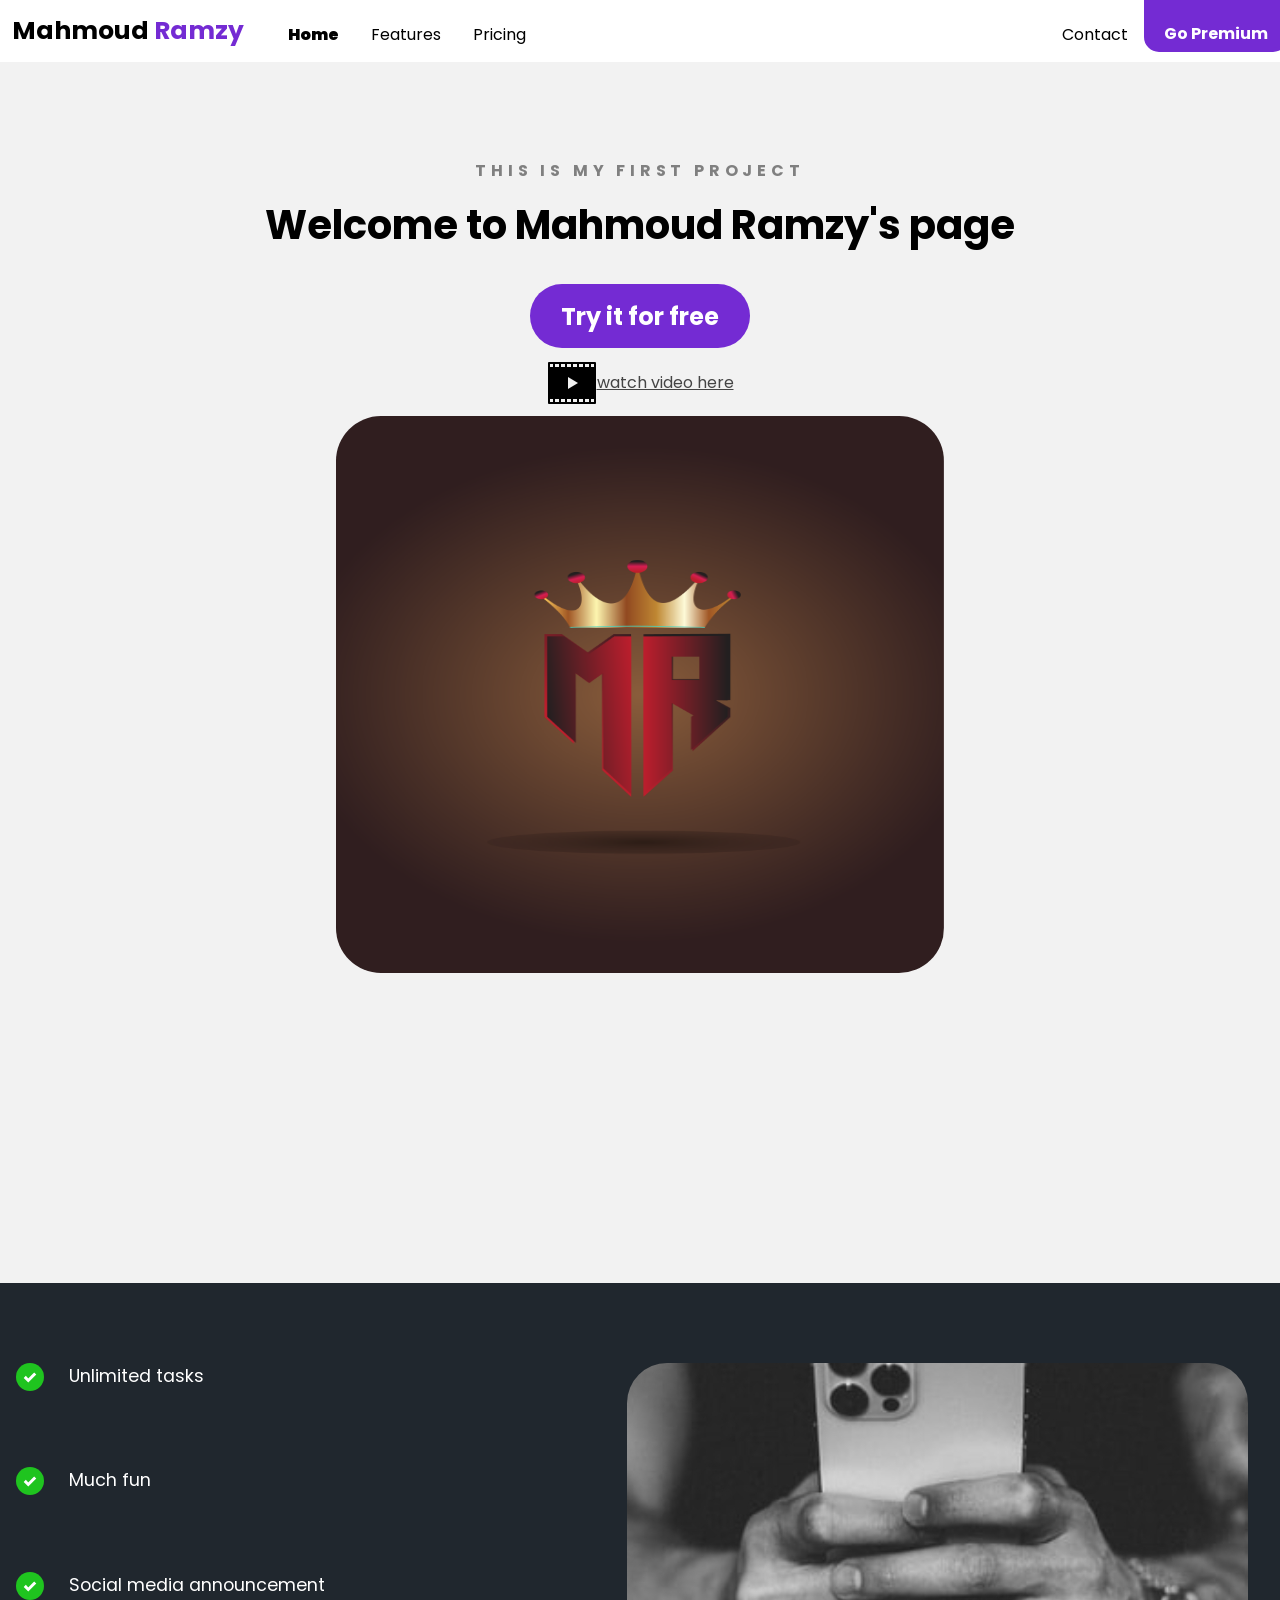
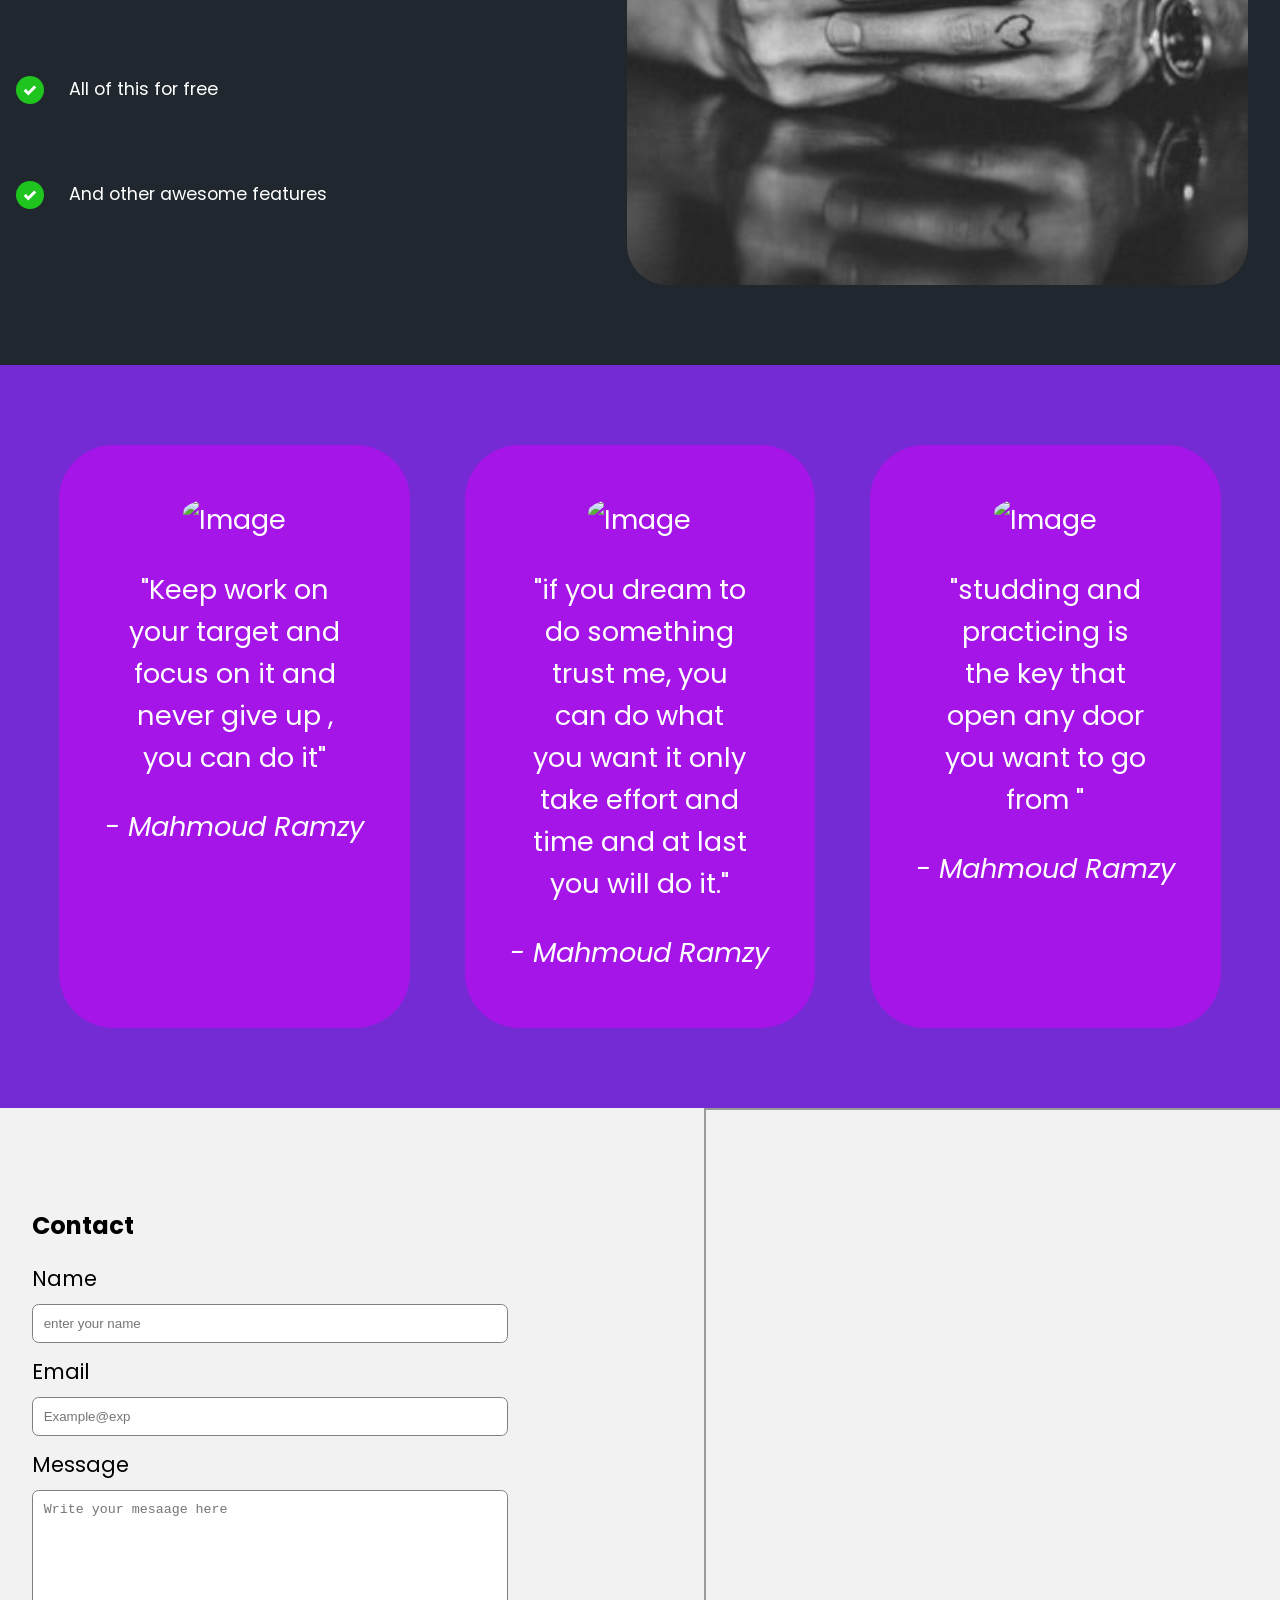
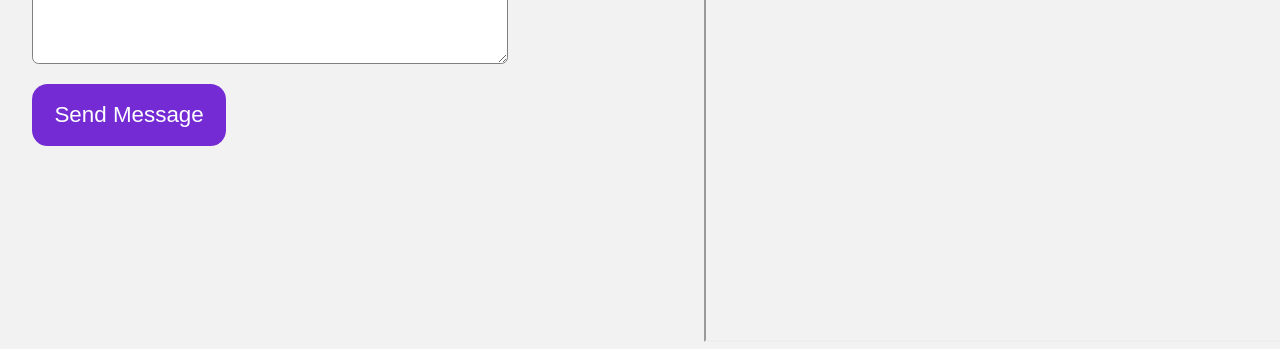
==== index.html @ 07ad3b9a "Rename pro1.html to index.html renaming" ====
<!DOCTYPE html>
<html lang="en">
<head>
    <meta charset="UTF-8">
    <meta http-equiv="X-UA-Compatible" content="IE=edge">
    <meta name="viewport" content="width=device-width, initial-scale=1.0">
    <meta name="description" content="This is my first project with html and css." >
    <link rel="stylesheet" href="/code/Master.css">
    <title>Project1</title>
</head>
<body>
    <!-- minute 22 in the video  -->
    <div class="navbar" id="Home">
        <div class="container">
            <a href="pro1.html" class="logo">Mahmoud <span>Ramzy</span></a>
            <!-- here we make logo as link to go to home page on click logo -->
            <img id="menu-ID" class="Menu" src="Images/menu.png" alt="open Navigation bar">
            <!-- this is the menu bar opining   -->
            <nav>
            <img id="close-menu-ID" class="close-menu" src="Images/Logout.png" alt="close Navigation bar">
            <!-- this is the menu bar closing the opened bar   -->    
                <ul class="primary-nav">
                    <li class="Current"> <a href="#Home">Home</a></li>
                    <li> <a href="#Feature">Features</a></li>
                    <li> <a href="#">Pricing</a></li>
                </ul>
                <ul class="secondary-nav">
                    <li> <a href="#Contact">Contact</a></li>
                    <li class="Go-Premium"> <a class="GOO" href="#">Go Premium</a></li>
                </ul>
            </nav>
        </div>
    </div>
    <!-- We now finished the navigation bar and will go to the main page -->
    <section class="main">
        <div class="container">
            <div class="left-column">
                <p class="subhead">This is my first project</p>
                <h1>Welcome to Mahmoud Ramzy's page</h1>
                <div class="hero-cta">
                    <a href="#" class="primart-cta">Try it for free</a>
                    <a href="https://www.youtube.com/channel/UCmhIWdTYHQY1ithSF1ghYJQ" class="watch-video-cta" target="_blank"><img src="../Images/icons8-video-50.png" alt="watch video">watch video here</a>
                </div>
            </div>
            <div class="right-column">
                <img src="Images/MR LOGO3.png" alt="My Logo" class="hero-img">
            </div>
        </div>
    </section>
    <!-- Main section is finished now lets go to the next section -->
    <section class="second-section" id="Feature">
        <div class="container">
            <ul class="feature-lists">
                <li>Unlimited tasks</li>
                <li>Much fun</li>
                <li>Social media announcement</li>
                <li>All of this for free</li>
                <li>And other awesome features</li>
            </ul>
            <img src="Images/holding-phone.jpg" alt="Man holding phone">
        </div>
    </section>
    <!-- here we finished the second section and will start the 3rd section -->
    <section class="third-section">
        <div class="container">
            <ul>
                <li>
                    <img src="Images/1628872217982-01.jpeg" alt="Image">
                    <blockquote>"Keep work on your target and focus on it and never give up , you can do it"</blockquote>
                    <cite>- Mahmoud Ramzy</cite>
                </li>
                <li>
                    <img src="Images/1633867672325-01.jpeg" alt="Image">
                    <blockquote>"if you dream to do something trust me, you can do what you want 
                    it only take effort and time and at last you will do it."</blockquote>
                    <cite>- Mahmoud Ramzy</cite>
                </li>
                <li>
                    <img src="Images/1637236759705.jpg" alt="Image">
                    <blockquote>"studding and practicing is the key that open any door you want to go from "</blockquote>
                    <cite>- Mahmoud Ramzy</cite>
                </li>
            </ul>
        </div>
    </section>
    <!-- here is the lst section: Contact section -->
    <section class="contact-section" id="Contact">
        <div class="container">
        <div class="contact-left">
        <h2>Contact</h2>
        <form action="">
            <label for="name">Name</label>
            <input type="text" name="name" id="name" placeholder="enter your name" required>
            <label for="email">Email</label>
            <input type="email" name="email" id="email" placeholder="Example@exp" required>
            <label for="message">Message</label>
            <textarea name="message" id="message" cols="30" rows="10"  required placeholder="Write your mesaage here"></textarea>
            <input type="submit" class="send-message" value="Send Message">
        </form>
        </div>
        <div class="map">
            <iframe src="https://www.google.com/maps/d/embed?mid=1nn96wcV-vjE0UrTBZ6FW9i6Cef0&hl=en&ehbc=2E312F" width="640" height="480"></iframe>
        </div>
        </div>
    </section>
    <!-- Finally we finished HTML coding and now will transform this ugly shape to awesome shape b the magic of CSS so lets go -->

<script>
    const mobileButton=document.getElementById('menu-ID');
        nav = document.querySelector('nav');
        mobileButtonExit=document.getElementById('close-menu-ID');

    mobileButton.addEventListener('click', () => {
        nav.classList.add('menu-btn');
    })
    mobileButtonExit.addEventListener('click', () => {
        nav.classList.remove('menu-btn');
    })

</script>

</body>
</html>
---- code/Master.css ----
/* in CSS start with mobile design then the computer */
@import url("https://fonts.googleapis.com/css2?family=Poppins:wght@400;700&disply=swap");
:root{
    --primary-color: rgba(116, 43, 211);
}
body{
    background-color: #f2f2f2;
    margin: 0px;
    font-family: 'Poppins';
}
.navbar{
    background-color: white;
    padding: 12px;
    padding-right: 32px;
}
.logo{
    text-decoration: none;
    font-weight: bold;
    color: #000;
    /* font-size: 1.3em; */
    font-size: 25px;
}
span{
    color:var( --primary-color);
}
nav{
    display: none;
}
.container{
    display: flex;
    /* To separate it  */
    place-content: space-between;
}
.Menu{
    cursor: pointer;
    width: 40px;
    height: 40px;
}
a{
    color: #444444;
}
ul{
    list-style-type: none;
    margin: 0px;
    padding: 0px;
}
section{
    padding: 5em 2em;
}
.main{
    text-align: center;
}
.subhead{
    text-transform: uppercase;
    font-weight: bold;
    color: gray;
    letter-spacing: .3em;
}
h1{
    font-size: 2.5em;
    line-height: 1.3em;
    margin-top: 0.2em;
}
.primart-cta{
    background-color: var(--primary-color);
    color: white;
    text-decoration: none;
    padding: .6em 1.3em;
    font-size: 1.5em;
    border-radius: 5em;
    font-weight: bold;
    display: inline-block;    
}
.watch-video-cta{
    display: flex;
    justify-content: center;
}
.hero-img{

    width: 25em;
    height: 50%;
    margin-top: 0.5em;
    border-radius: 45px;
    /* position: absolute; */
    }
.second-section{
background-color:#20272E ;
color: white;
    }
ul.feature-lists{
    margin: 0;
    padding-left: 0.1em;
    display: grid;
    grid-template-columns: repeat( auto-fit, minmax(19rem, 1fr));
}
.feature-lists li{
    font-size: 1.1em;
    margin-bottom: 1em;
    margin-left: 2em;
    position: relative;
    margin-bottom: 3em;
}
.feature-lists li::before{
    content: '';
    left: -3em;

    position: absolute;
    width: 28px;
    height: 28px;
    background-image: url('../Images/bullet.svg');
    margin-right: 0.9em;
}
.second-section img{
    display: none;
}
.third-section{
    background-color: var(--primary-color);
    color: white;

}
.third-section  li{
   background-color: rgb(165, 21, 231);
   text-align: center;
   padding: 2em 1em;
   width: 80%;
   margin: 0 auto 5em auto;
   border-radius: 2em;
   font-size: 1.7em;
    
}
.third-section  img{
    width: 5em;
    height: 6em;
    border-radius: 32%;
    margin-top: -4.2em;   
}
label{
    display: block;
    font-size: 1.3em;
    margin-bottom: 0.5em;
}
input, textarea{
    width: 100% ;
    padding: 0.8em;
    margin-bottom: 1em;
    border-radius: 0.5em;
    border:1px solid gray;
    box-sizing: border-box;
}
 input[type="submit"]
 {
     background-color: var(--primary-color);
     color: white;
     border-radius: 0.7em;
     font-size: 1.4em;
     margin-bottom: 5em;
     width: unset;
     border: none;
     cursor: pointer;
     padding: 0.8em 1em;
 }
 iframe{
     width: 100%;
     height: 500px;
 }
 nav.menu-btn{
     display: block;
 }
 nav{
     position: fixed;
     z-index: 999;
     right: 0;
     top: 0;
     width: 68%;
     background-color: #20272E;
     height: 100vh;
     padding: 1em;
 }
 ui .prinmary-nav{
     margin-top: 5em;
 }
 li a{
     /* background-color: rgba(116, 43, 211,0.05); */
     height: 100%;
     margin-top: 3em;
     color: white;
     text-decoration: none;
     display: block;
     padding: 0.5em;
    font-size: 1.3em;
    text-align: right;
 }
 li a:hover{
     font-size: x-large;
     font-weight: bolder;
     letter-spacing: 0.2em;
     color: rgb(206, 89, 241);
 }
 .close-menu{
     /* background-color: rgb(152, 211, 235); */
      float: right;
      margin-right:0;
      cursor: pointer;
 }
 .main .container{
    place-content: space-between;
    flex-wrap: wrap;
    justify-content: center;
 }
 .contact-section .container{
     display: block;

 }
 .left-column h1:hover{
    color: var(--primary-color);
    
 }
 .watch-video-cta {
    margin-top: 10px;
    align-items: center;
 }

 /* After finishing properties for mobile */
 /* To be responive we should make another properties fom bigger  screen  */
 @media only screen and (min-width: 837px) {
    
    main .container{
        place-content: space-between;
        justify-content: center;
     } 

    .close-menu, .Menu{
        display: none;
    }
    .navbar .container{
        display: grid;
        align-items: start;
        /* 180px: for the logo and the rest is auto for the nav  */
        grid-template-columns: 300px auto;
        justify-content: unset;
    }
    .navbar nav{
        display:flex;
        justify-content: space-between;
        position: unset;
        background: none;
        height: auto;
        width: 100%;
        padding: 0;
    }
    .navbar nav ul {
        display: flex;
        padding: 0;
        margin: -40px;
    }
    .navbar nav a {
        color: #000;
        font-size: 1em;
        padding: 0.1em 1em;
    }
    .primary-nav{
        margin:0;
    }
    .secondary-nav{
        margin-right: 10px;
    }
     .Current{
        font-weight:900;
    }

    .Go-Premium{
        margin-top: -5px;
        background-color: var(--primary-color);
        color: var(--primary-color);
        border: 4px solid var(--primary-color);
        border-radius: 15px;
    }
    li.Go-Premium a{
        color: white;
        font-weight: bold;
    }
    
    .hero-img{
        width: 50%;
        height: 70%;
    }
 }
 @media only screen and (min-width: 1080px) {
    .second-section img{
    display: block;
    border-radius: 40PX;
    }
    .third-section ul{
        display: flex;
    }
    .third-section ul li{
        margin: 0 1em;
    }
    .contact-section{
        position: relative;
    }
    .contact-section .container{
        display: flex; 
    }
    .map{
        position: absolute;
        right: 0;
        top: 0;
        width: 45%;
        height: 100%;

    }
    iframe{
        height: 100%;

    }
 }
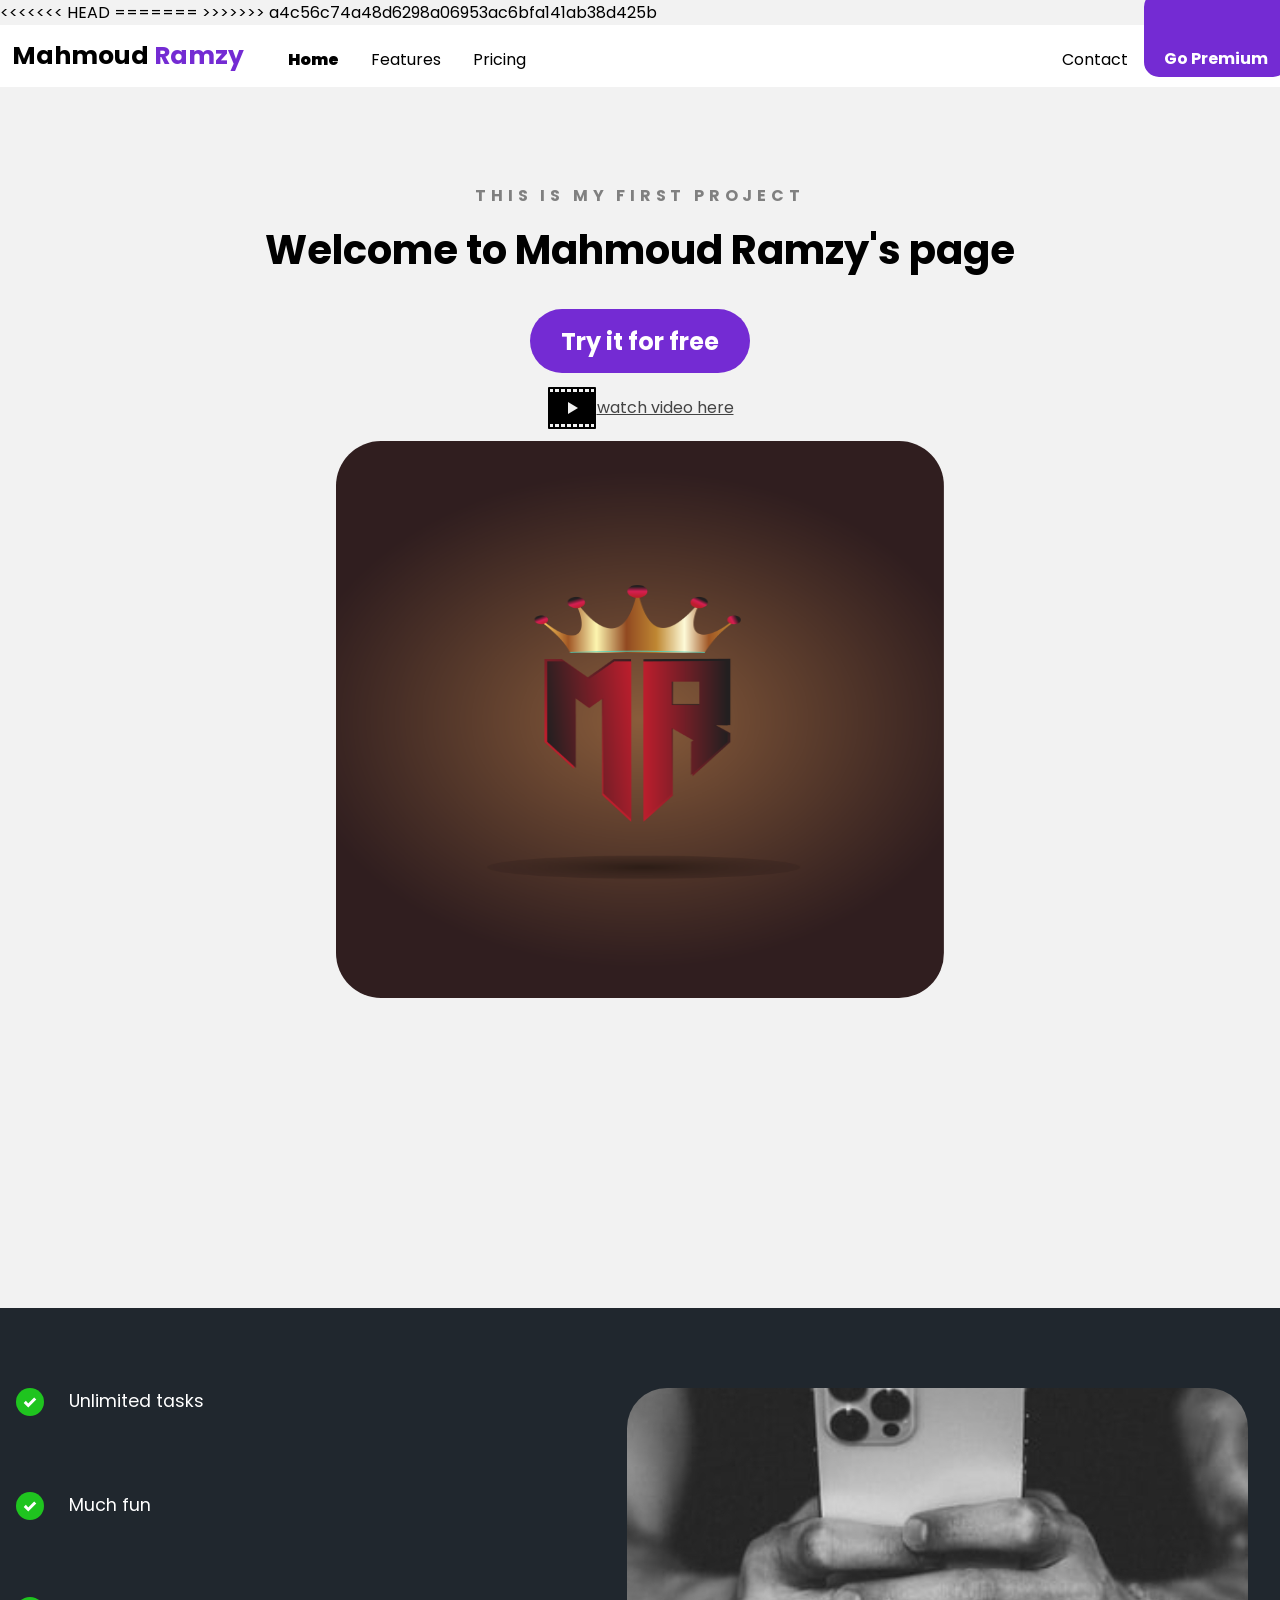
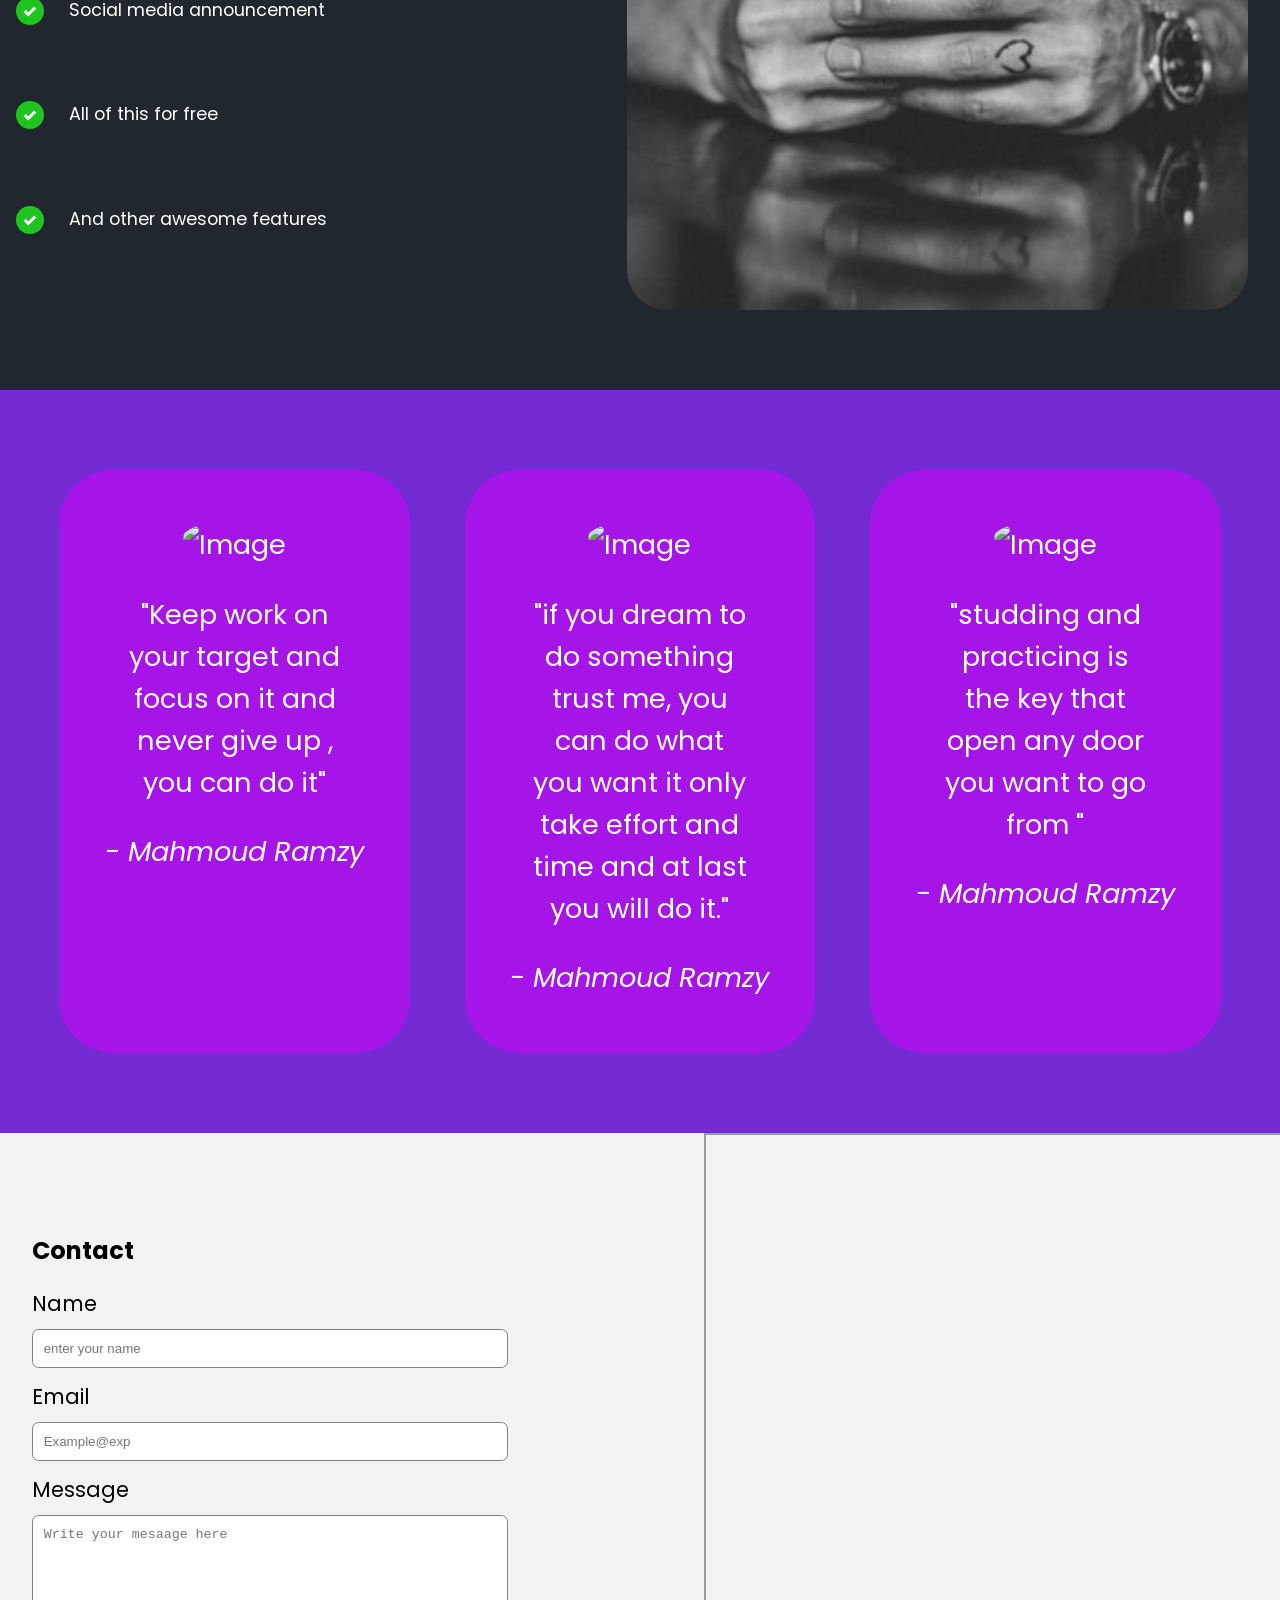
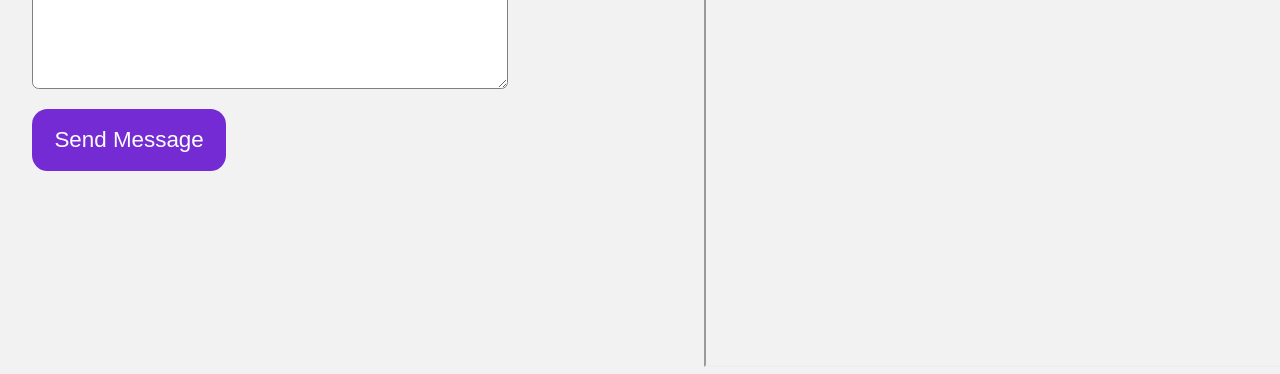
==== commit d8e50dc0: "Merge branch 'master' of https://github.com/Mahmoud-Ramzy/Project-2-Profile" ====
--- a/index.html
+++ b/index.html
@@ -5,14 +5,19 @@
     <meta http-equiv="X-UA-Compatible" content="IE=edge">
     <meta name="viewport" content="width=device-width, initial-scale=1.0">
     <meta name="description" content="This is my first project with html and css." >
-    <link rel="stylesheet" href="/code/Master.css">
+<<<<<<< HEAD
+    <link rel="stylesheet" href="code/style.css">
+    <title>Project 2</title>
+=======
+    <link rel="stylesheet" href="code/Master.css">
     <title>Project1</title>
+>>>>>>> a4c56c74a48d6298a06953ac6bfa141ab38d425b
 </head>
 <body>
     <!-- minute 22 in the video  -->
     <div class="navbar" id="Home">
         <div class="container">
-            <a href="pro1.html" class="logo">Mahmoud <span>Ramzy</span></a>
+            <a href="index.html" class="logo">Mahmoud <span>Ramzy</span></a>
             <!-- here we make logo as link to go to home page on click logo -->
             <img id="menu-ID" class="Menu" src="Images/menu.png" alt="open Navigation bar">
             <!-- this is the menu bar opining   -->
--- a/code/style.css
+++ b/code/style.css
@@ -0,0 +1,317 @@
+/* in CSS start with mobile design then the computer */
+@import url("https://fonts.googleapis.com/css2?family=Poppins:wght@400;700&disply=swap");
+:root{
+    --primary-color: rgba(116, 43, 211);
+}
+body{
+    background-color: #f2f2f2;
+    margin: 0px;
+    font-family: 'Poppins';
+}
+.navbar{
+    background-color: white;
+    padding: 12px;
+    padding-right: 32px;
+}
+.logo{
+    text-decoration: none;
+    font-weight: bold;
+    color: #000;
+    /* font-size: 1.3em; */
+    font-size: 25px;
+}
+span{
+    color:var( --primary-color);
+}
+nav{
+    display: none;
+}
+.container{
+    display: flex;
+    /* To separate it  */
+    place-content: space-between;
+}
+.Menu{
+    cursor: pointer;
+    width: 40px;
+    height: 40px;
+}
+a{
+    color: #444444;
+}
+ul{
+    list-style-type: none;
+    margin: 0px;
+    padding: 0px;
+}
+section{
+    padding: 5em 2em;
+}
+.main{
+    text-align: center;
+}
+.subhead{
+    text-transform: uppercase;
+    font-weight: bold;
+    color: gray;
+    letter-spacing: .3em;
+}
+h1{
+    font-size: 2.5em;
+    line-height: 1.3em;
+    margin-top: 0.2em;
+}
+.primart-cta{
+    background-color: var(--primary-color);
+    color: white;
+    text-decoration: none;
+    padding: .6em 1.3em;
+    font-size: 1.5em;
+    border-radius: 5em;
+    font-weight: bold;
+    display: inline-block;    
+}
+.watch-video-cta{
+    display: flex;
+    justify-content: center;
+}
+.hero-img{
+
+    width: 25em;
+    height: 50%;
+    margin-top: 0.5em;
+    border-radius: 45px;
+    /* position: absolute; */
+    }
+.second-section{
+background-color:#20272E ;
+color: white;
+    }
+ul.feature-lists{
+    margin: 0;
+    padding-left: 0.1em;
+    display: grid;
+    grid-template-columns: repeat( auto-fit, minmax(19rem, 1fr));
+}
+.feature-lists li{
+    font-size: 1.1em;
+    margin-bottom: 1em;
+    margin-left: 2em;
+    position: relative;
+    margin-bottom: 3em;
+}
+.feature-lists li::before{
+    content: '';
+    left: -3em;
+
+    position: absolute;
+    width: 28px;
+    height: 28px;
+    background-image: url('../Images/bullet.svg');
+    margin-right: 0.9em;
+}
+.second-section img{
+    display: none;
+}
+.third-section{
+    background-color: var(--primary-color);
+    color: white;
+
+}
+.third-section  li{
+   background-color: rgb(165, 21, 231);
+   text-align: center;
+   padding: 2em 1em;
+   width: 80%;
+   margin: 0 auto 5em auto;
+   border-radius: 2em;
+   font-size: 1.7em;
+    
+}
+.third-section  img{
+    width: 5em;
+    height: 6em;
+    border-radius: 32%;
+    margin-top: -4.2em;   
+}
+label{
+    display: block;
+    font-size: 1.3em;
+    margin-bottom: 0.5em;
+}
+input, textarea{
+    width: 100% ;
+    padding: 0.8em;
+    margin-bottom: 1em;
+    border-radius: 0.5em;
+    border:1px solid gray;
+    box-sizing: border-box;
+}
+ input[type="submit"]
+ {
+     background-color: var(--primary-color);
+     color: white;
+     border-radius: 0.7em;
+     font-size: 1.4em;
+     margin-bottom: 5em;
+     width: unset;
+     border: none;
+     cursor: pointer;
+     padding: 0.8em 1em;
+ }
+ iframe{
+     width: 100%;
+     height: 500px;
+ }
+ nav.menu-btn{
+     display: block;
+ }
+ nav{
+     position: fixed;
+     z-index: 999;
+     right: 0;
+     top: 0;
+     width: 68%;
+     background-color: #20272E;
+     height: 100vh;
+     padding: 1em;
+ }
+ ui .prinmary-nav{
+     margin-top: 5em;
+ }
+ li a{
+     /* background-color: rgba(116, 43, 211,0.05); */
+     height: 100%;
+     margin-top: 3em;
+     color: white;
+     text-decoration: none;
+     display: block;
+     padding: 0.5em;
+    font-size: 1.3em;
+    text-align: right;
+ }
+ li a:hover{
+     font-size: x-large;
+     font-weight: bolder;
+     letter-spacing: 0.2em;
+     color: rgb(206, 89, 241);
+ }
+ .close-menu{
+     /* background-color: rgb(152, 211, 235); */
+      float: right;
+      margin-right:0;
+      cursor: pointer;
+ }
+ .main .container{
+    place-content: space-between;
+    flex-wrap: wrap;
+    justify-content: center;
+ }
+ .contact-section .container{
+     display: block;
+
+ }
+ .left-column h1:hover{
+    color: var(--primary-color);
+    
+ }
+ .watch-video-cta {
+    margin-top: 10px;
+    align-items: center;
+ }
+
+ /* After finishing properties for mobile */
+ /* To be responive we should make another properties fom bigger  screen  */
+ @media only screen and (min-width: 837px) {
+    
+    main .container{
+        place-content: space-between;
+        justify-content: center;
+     } 
+
+    .close-menu, .Menu{
+        display: none;
+    }
+    .navbar .container{
+        display: grid;
+        align-items: start;
+        /* 180px: for the logo and the rest is auto for the nav  */
+        grid-template-columns: 300px auto;
+        justify-content: unset;
+    }
+    .navbar nav{
+        display:flex;
+        justify-content: space-between;
+        position: unset;
+        background: none;
+        height: auto;
+        width: 100%;
+        padding: 0;
+    }
+    .navbar nav ul {
+        display: flex;
+        padding: 0;
+        margin: -40px;
+    }
+    .navbar nav a {
+        color: #000;
+        font-size: 1em;
+        padding: 0.1em 1em;
+    }
+    .primary-nav{
+        margin:0;
+    }
+    .secondary-nav{
+        margin-right: 10px;
+    }
+     .Current{
+        font-weight:900;
+    }
+
+    .Go-Premium{
+        margin-top: -5px;
+        background-color: var(--primary-color);
+        color: var(--primary-color);
+        border: 4px solid var(--primary-color);
+        border-radius: 15px;
+    }
+    li.Go-Premium a{
+        color: white;
+        font-weight: bold;
+    }
+    
+    .hero-img{
+        width: 50%;
+        height: 70%;
+    }
+ }
+ @media only screen and (min-width: 1080px) {
+    .second-section img{
+    display: block;
+    border-radius: 40PX;
+    }
+    .third-section ul{
+        display: flex;
+    }
+    .third-section ul li{
+        margin: 0 1em;
+    }
+    .contact-section{
+        position: relative;
+    }
+    .contact-section .container{
+        display: flex; 
+    }
+    .map{
+        position: absolute;
+        right: 0;
+        top: 0;
+        width: 45%;
+        height: 100%;
+
+    }
+    iframe{
+        height: 100%;
+
+    }
+ }
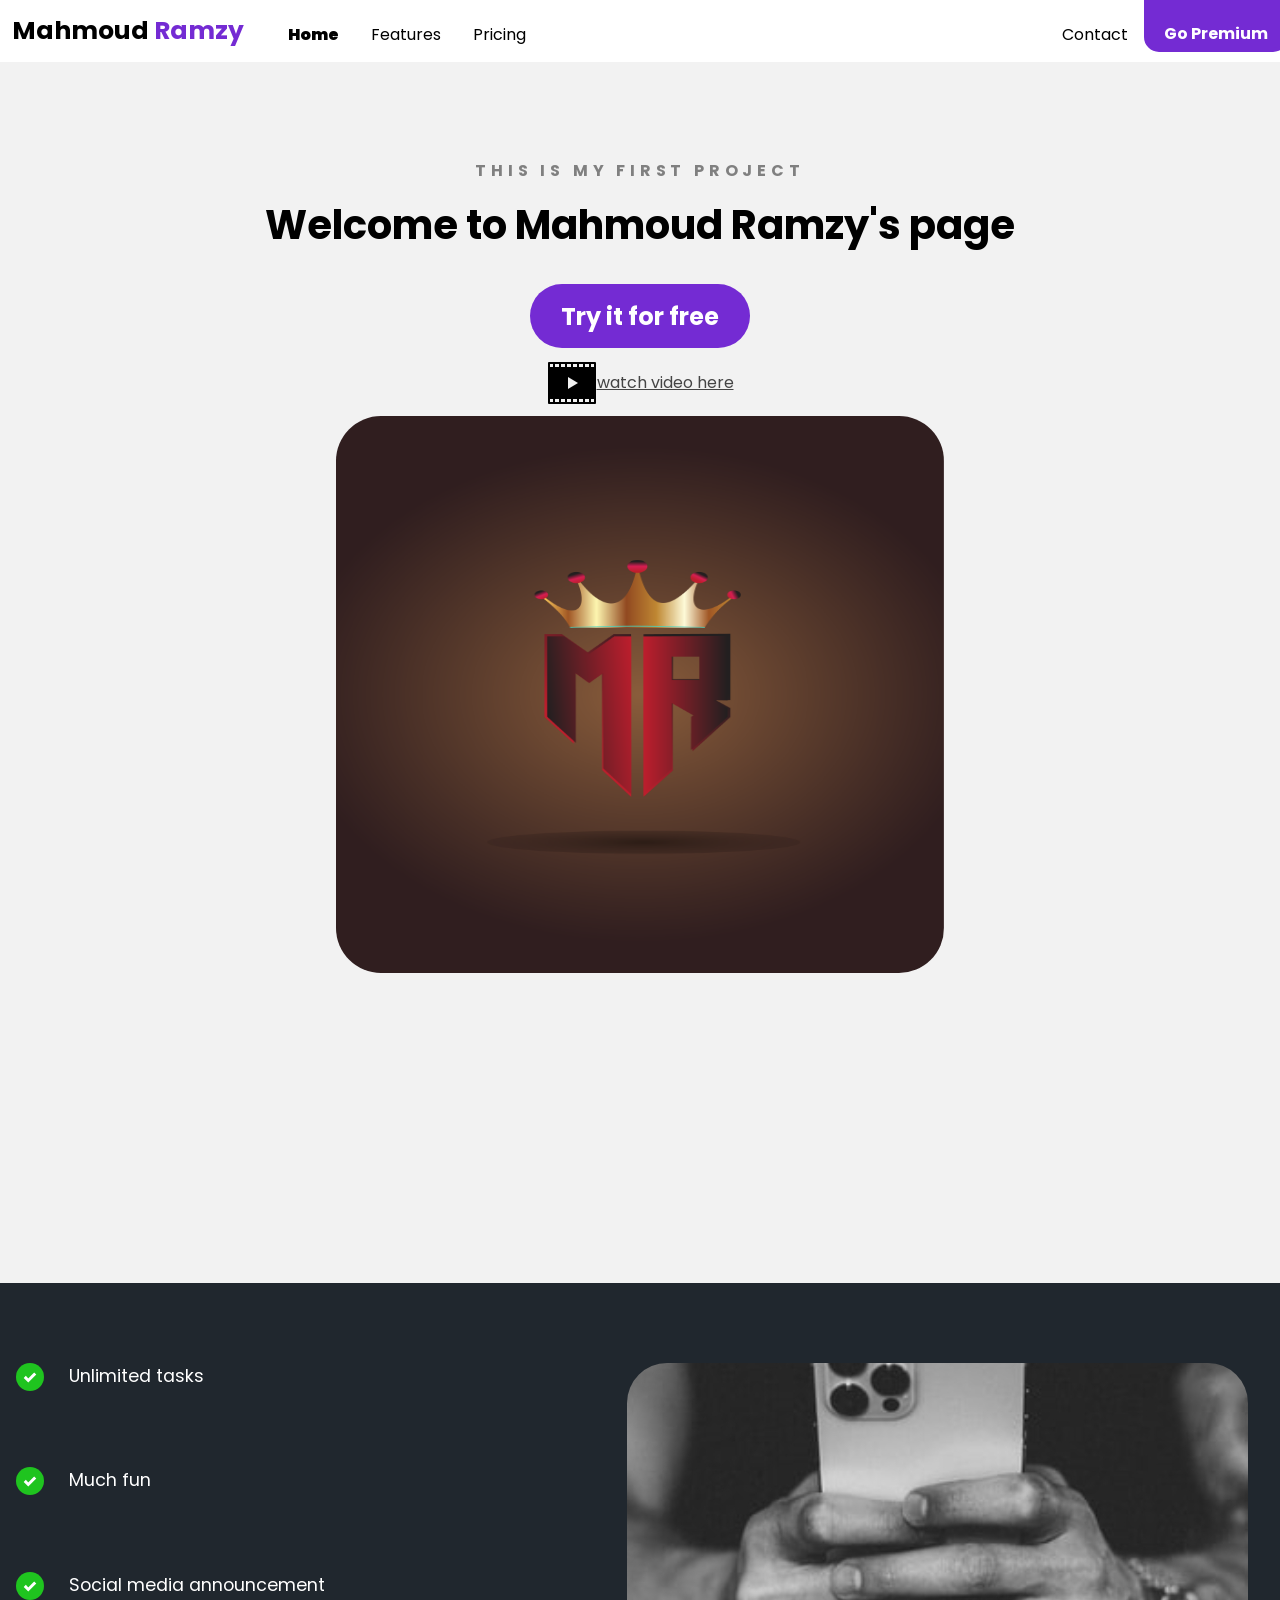
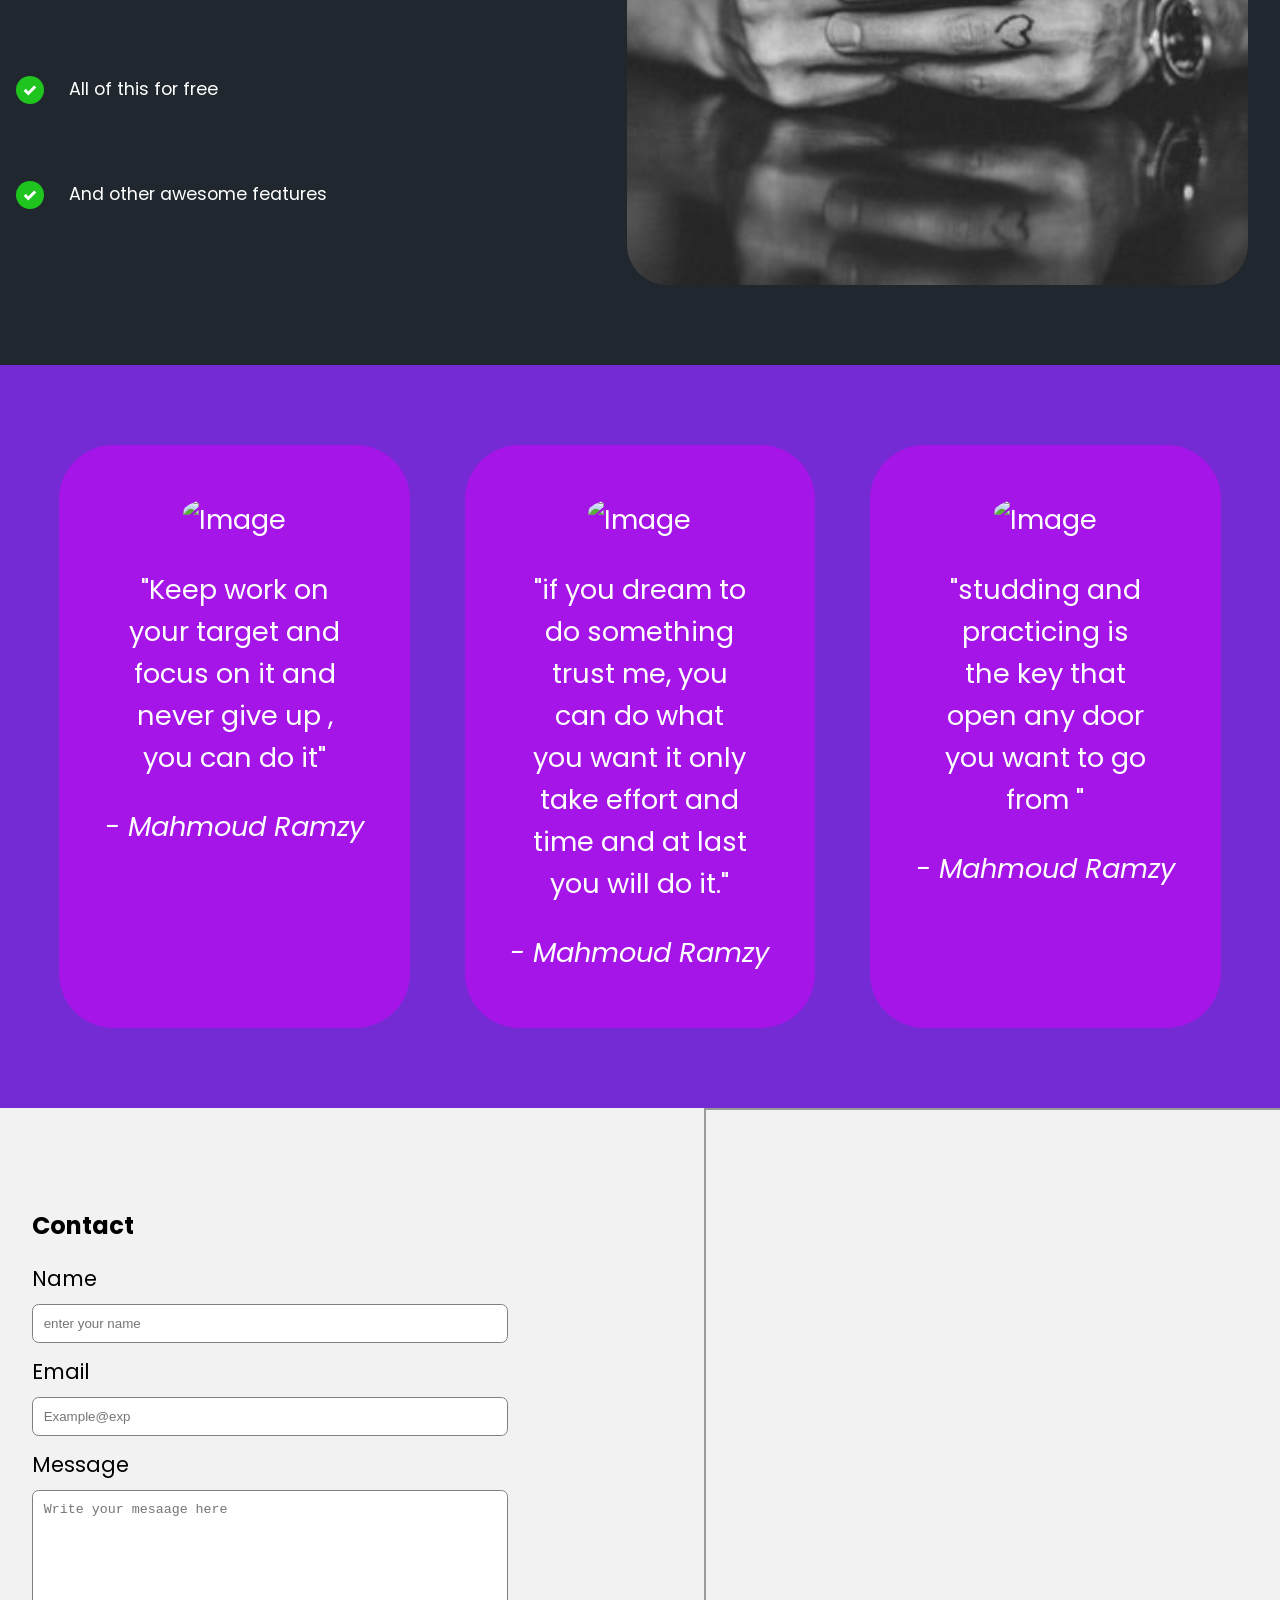
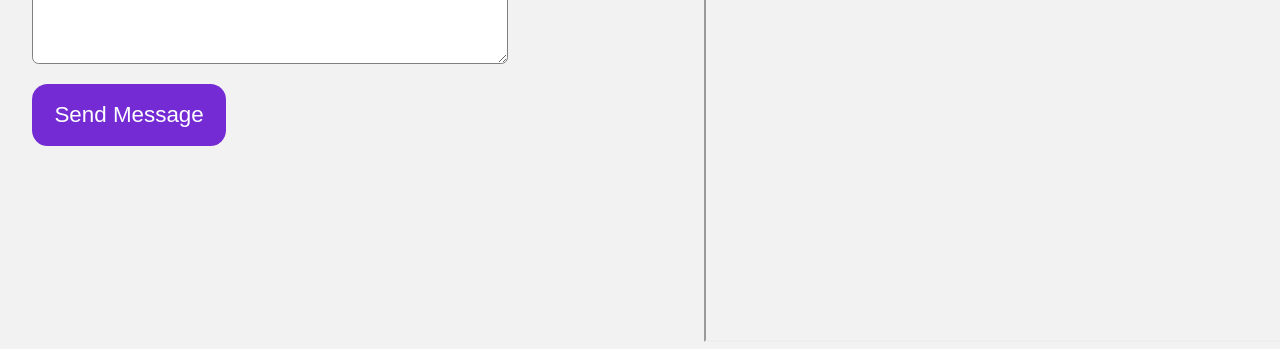
==== commit 56f5e745: "Update index.html" ====
--- a/index.html
+++ b/index.html
@@ -5,13 +5,10 @@
     <meta http-equiv="X-UA-Compatible" content="IE=edge">
     <meta name="viewport" content="width=device-width, initial-scale=1.0">
     <meta name="description" content="This is my first project with html and css." >
-<<<<<<< HEAD
     <link rel="stylesheet" href="code/style.css">
     <title>Project 2</title>
-=======
     <link rel="stylesheet" href="code/Master.css">
     <title>Project1</title>
->>>>>>> a4c56c74a48d6298a06953ac6bfa141ab38d425b
 </head>
 <body>
     <!-- minute 22 in the video  -->
